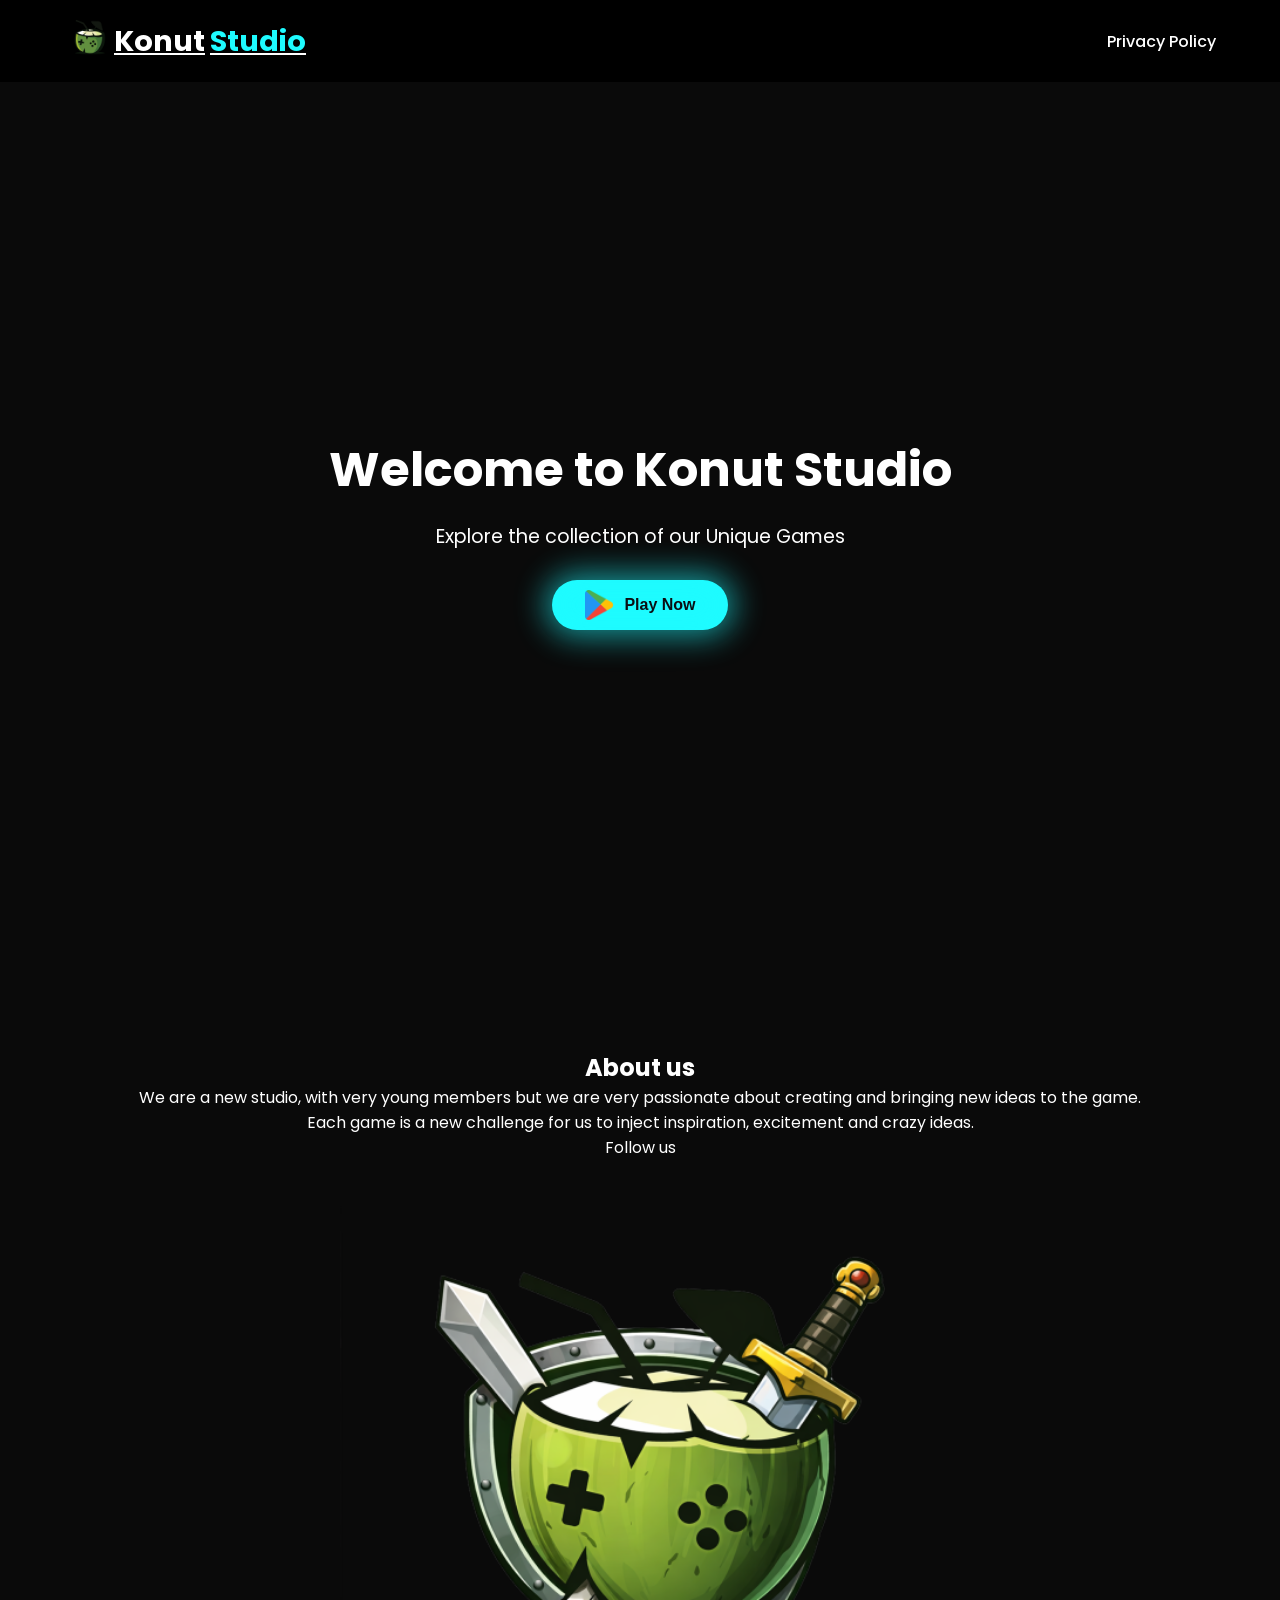
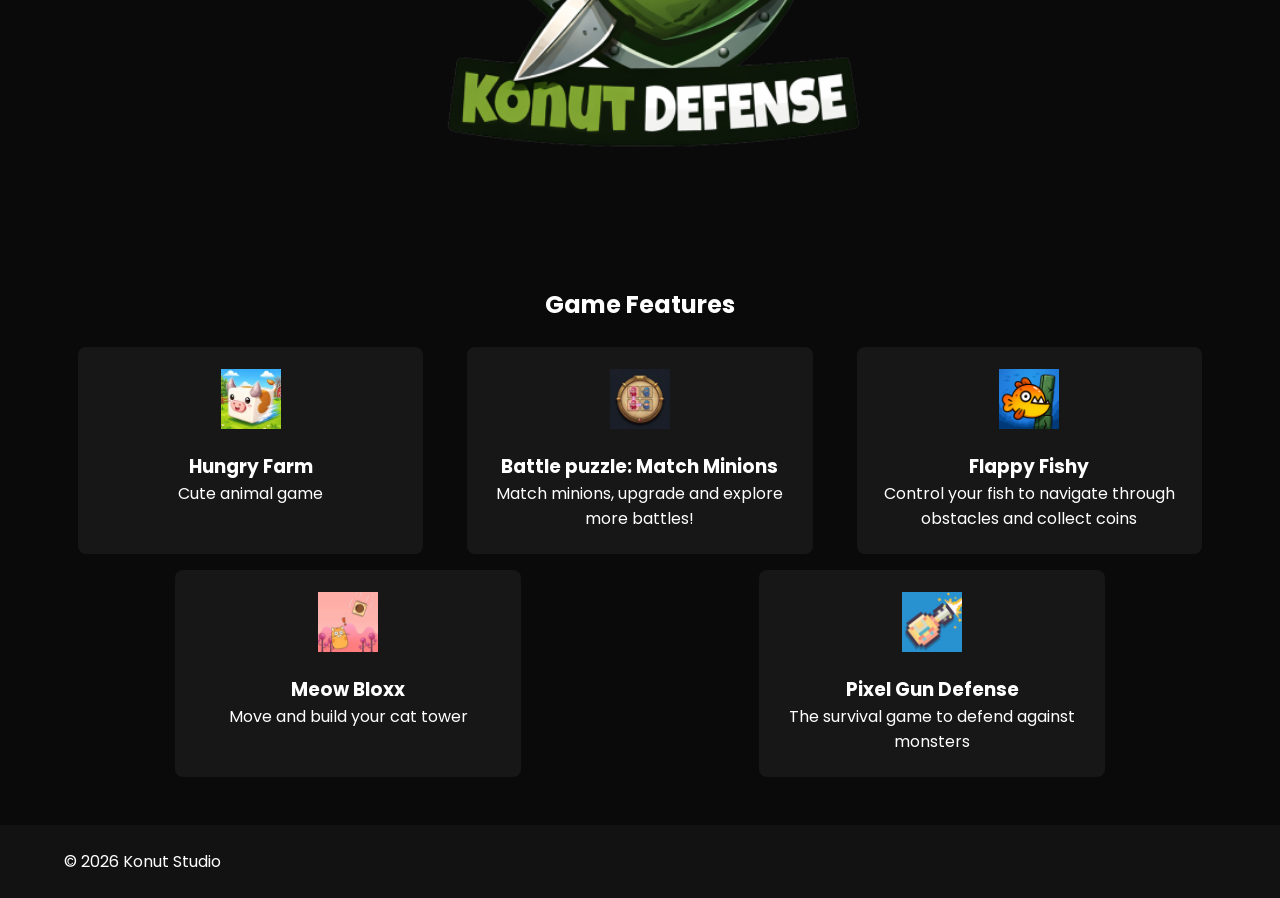
==== index.html @ beae49ca "rename root file" ====
<!DOCTYPE html>
<html lang="en">
<head>
  <meta charset="UTF-8">
  <meta name="viewport" content="width=device-width, initial-scale=1.0">
  <title>Konut Studio</title>
  <link rel="stylesheet" href="styles.css">
  <link rel="preconnect" href="https://fonts.googleapis.com">
  <link rel="preconnect" href="https://fonts.gstatic.com" crossorigin>
  <link href="https://fonts.googleapis.com/css2?family=Poppins:wght@400;600;700&display=swap" rel="stylesheet">
</head>
<body>

  <!-- Navigation -->
  <header class="nav-header">
    <div class="container nav-container">
      <a href="main.html" class="logo"><img src="imgs/Konut_Logo.png" alt=""> Konut <span>Studio</span></a>
      <nav class="main-nav">
        <a href="privacy_policy.html">Privacy Policy</a>
      </nav>
    </div>
  </header>

  <!-- Hero Section -->
  <section class="hero main-page video-container">    
    <video autoplay muted loop class="video-source">
      <source src="vids/bg_clip.mp4" type="video/mp4">
      Your browser does not support the video tag.
    </video>
    <div class="container hero-content">      
      <h1 class="fade-up">Welcome to Konut Studio</h1>
      <p class="fade-up delay-1 ">Explore the collection of our Unique Games</p>
      <button class="btn-primary fade-up delay-2 glow-btn" href="https://play.google.com/store/apps/developer?id=Konut+Studio"><img src="imgs/google-play.png" alt="">Play Now</button>
      <!-- <button class="btn-primary fade-up delay-2 glow-btn"><img src="imgs/app-store.png" alt="">Play Now</button> -->
    </div>
  </section>

  <!-- About -->
  <section id="about" class="about-us section">
    <div class="container">
      <h2 class="fade-up">About us</h2>
      <p class="fade-up delay-1">We are a new studio, with very young members but we are very passionate about creating and bringing new ideas to the game.</p>
      <p class="fade-up delay-2">Each game is a new challenge for us to inject inspiration, excitement and crazy ideas.</p>
      <p class="fade-up delay-3">Follow us</p>
      <img src="imgs/Konut_Defense_Logo.png" alt="Konut Art" class="responsive-img fade-up delay-2">
    </div>
  </section>

  <!-- Features -->
  <section id="features" class="features section">
    <div class="container">
      <h2 class="fade-up">Game Features</h2>
      <br>
      <div class="cards">
        <div class="card fade-up delay-3">        
          <a href="https://play.google.com/store/apps/details?id=com.Konut.HurryFarm&pcampaignid=web_share" target="_blank" rel="noopener noreferrer">
          <img src="imgs/hungry_farm_game_icon.png" alt="Battle">
          <h3>Hungry Farm</h3>
          <p>Cute animal game</p>
          </a>
        </div>

        <div class="card fade-up delay-3">
          <a href="https://play.google.com/store/apps/details?id=com.Konut.MergeMinion&pcampaignid=web_share" target="_blank" rel="noopener noreferrer">
          <img src="imgs/battle_puzzle_match_minions_icon.png" alt="Battle">
          <h3>Battle puzzle: Match Minions</h3>
          <p>Match minions, upgrade and explore more battles!</p>
          </a>
        </div>

        <div class="card fade-up delay-1">
          <a href="https://play.google.com/store/apps/details?id=com.KonutStudio.FlappyFishy&pcampaignid=web_share" target="_blank" rel="noopener noreferrer">
          <img src="imgs/FlappyFishy.png" alt="Collect">
          <h3>Flappy Fishy</h3>
          <p>Control your fish to navigate through obstacles and collect coins</p>
          </a>
        </div>

        <div class="card fade-up delay-2">
          <a href="https://im-not-bomber.itch.io/city-bloxx" target="_blank" rel="noopener noreferrer">
          <img src="imgs/MeowBloxx.png" alt="Explore">
          <h3>Meow Bloxx</h3>
          <p>Move and build your cat tower</p>
          </a>
        </div>

        <div class="card fade-up delay-3">
          <a href="https://im-not-bomber.itch.io/pixel-gun-td" target="_blank" rel="noopener noreferrer">
          <img src="imgs/PixelGunDefense.png" alt="Battle">
          <h3>Pixel Gun Defense</h3>
          <p>The survival game to defend against monsters</p>
          </a>
        </div>

      </div>
    </div>
  </section>

  <!-- Footer -->
  <footer id="footer" class="footer">
    <div class="container">
      <p>&copy; 2026 Konut Studio</p>
    </div>
  </footer>

  <script src="app.js"></script>
</body>
</html>
---- styles.css ----
/* Base */
* { margin: 0; padding: 0; box-sizing: border-box; }
body { font-family: 'Poppins', sans-serif; background: #0a0a0a; color: #fff; }
.container { width: 90%; max-width: 1200px; margin: auto; }

/* Title */
.title a { text-decoration: none; color: inherit; }

/* Navigation */
.nav-header { background: #000000; padding: 1rem 0; position: sticky; top: 0; z-index: 100; }
.nav-container { display: flex; justify-content: space-between; align-items: center; }
.logo { font-size: 1.8rem; font-weight: 700; color: #fff; align-items: center; display: flex; }
.logo span { color: #1efbff; margin-left: 5px;}
.logo img { width: 50px; height: 50px;}
.main-nav a { margin-left: 1.5rem; text-decoration: none; color: #fff; font-weight: 500; }
.main-nav a:hover { color: #1efbff; }

/* Hero */
.hero { height: 90vh; display: flex; align-items: center; justify-content: center; text-align: center; }
.hero h1 { font-size: 3rem; margin-bottom: 1rem; }
.hero p { font-size: 1.2rem; margin-bottom: 1.8rem; }
.btn-primary { padding: .75rem 2rem; background: #1efbff; border: none; color: #111; cursor: pointer; border-radius: 4px; font-weight: 600; }

/* background */
/* .main-page {background: url('imgs/Background.png') bottom/cover no-repeat;} */
.battle-puzzle-merge-minions-page {background: url('battle_puzzle_match_minions/imgs/bg.png') bottom/cover no-repeat;}

/* Sections */
.section { padding: 3rem 0; text-align: center; }
.features .cards { display: flex; justify-content: space-around; flex-wrap: wrap; gap: 1rem; }
.card { background: #171717; padding: 1.4rem; width: 30%; border-radius: 8px; transition: transform .3s; }
.card:hover { transform: scale(1.05); }
.card img { width: 60px; margin-bottom: 1rem; }
.card a { text-decoration: none; color: inherit; }
.card-big img { width: 15rem; margin-bottom: 1rem; }


/* Video */
.video-container {
  position: relative;
  width: 100%;     
  height: 100vh;    
  overflow: hidden;  
  margin-bottom: 20px;
}
.video-source {
  position: absolute;
  top: 20%;
  left: 50%;
  transform: translate(-50%, -50%);
  min-width: 100%;
  min-height: 100%;
  width: auto;
  height: auto;
  object-fit: cover;       
  object-position: center;
  z-index: -1;       
}

/* Policy */
.policy { padding: 3rem 0; }

/* Roadmap */
.roadmap ul { list-style: none; margin-top: 1rem; font-size: 1rem; }

/* Footer */
.footer { background: #121212; padding: 1.5rem 0; }

/* Responsive */

@media (max-width: 1080px) {
  .main-nav { font-size: 10px;}
}

@media (max-width: 768px) {
  .features .cards { flex-direction: column; }
  .card { width: 80%; margin: auto; }
  .main-nav { font-size: 8px;}
}

@media (max-width: 480px) {
  .main-nav { font-size: 6px;}
}

/* Animations */
.fade-up {
  opacity: 0;
}

.active {
  opacity: 0;
  transform: translateY(20px);
  animation: fadeUp 0.6s forwards;
}

.delay-1 { animation-delay: .3s; }
.delay-2 { animation-delay: .6s; }
.delay-3 { animation-delay: .9s; }

@keyframes fadeUp {
  to { opacity: 1; transform: translateY(0); }
}

/* Utility */
.responsive-img { width: 100%; max-width: 600px; margin-top: 1.5rem; border-radius: 12px; }

/* Glow button */
.glow-btn {
  position: relative;
  padding: 0.65rem 2.0rem;
  margin: 0 0.5rem;
  font-size: 1rem;
  font-weight: 700;
  color: #0b0e13;
  background: #1efbff;
  border: none;
  border-radius: 999px;
  cursor: pointer;
  outline: none;
  transition: transform 0.2s ease, box-shadow 0.2s ease;
  align-items: center;
  display: inline-flex;
}
.glow-btn img { width: 30px; height: 30px; margin-right: 10px;}

/* SOFT GLOW */
.glow-btn::before {
  content: "";
  position: absolute;
  inset: -6px;
  border-radius: inherit;
  background: #1efbff;
  filter: blur(16px);
  opacity: 0.6;
  z-index: -1;
  transition: opacity 0.2s ease;
}

/* HOVER */
.glow-btn:hover {
  transform: translateY(-2px);
  box-shadow: 0 10px 30px rgba(30, 251, 255, 0.6);
}

.glow-btn:hover::before {
  opacity: 1;
}

/* ACTIVE */
.glow-btn:active {
  transform: translateY(0);
  box-shadow: 0 5px 15px rgba(30, 251, 255, 0.4);
}
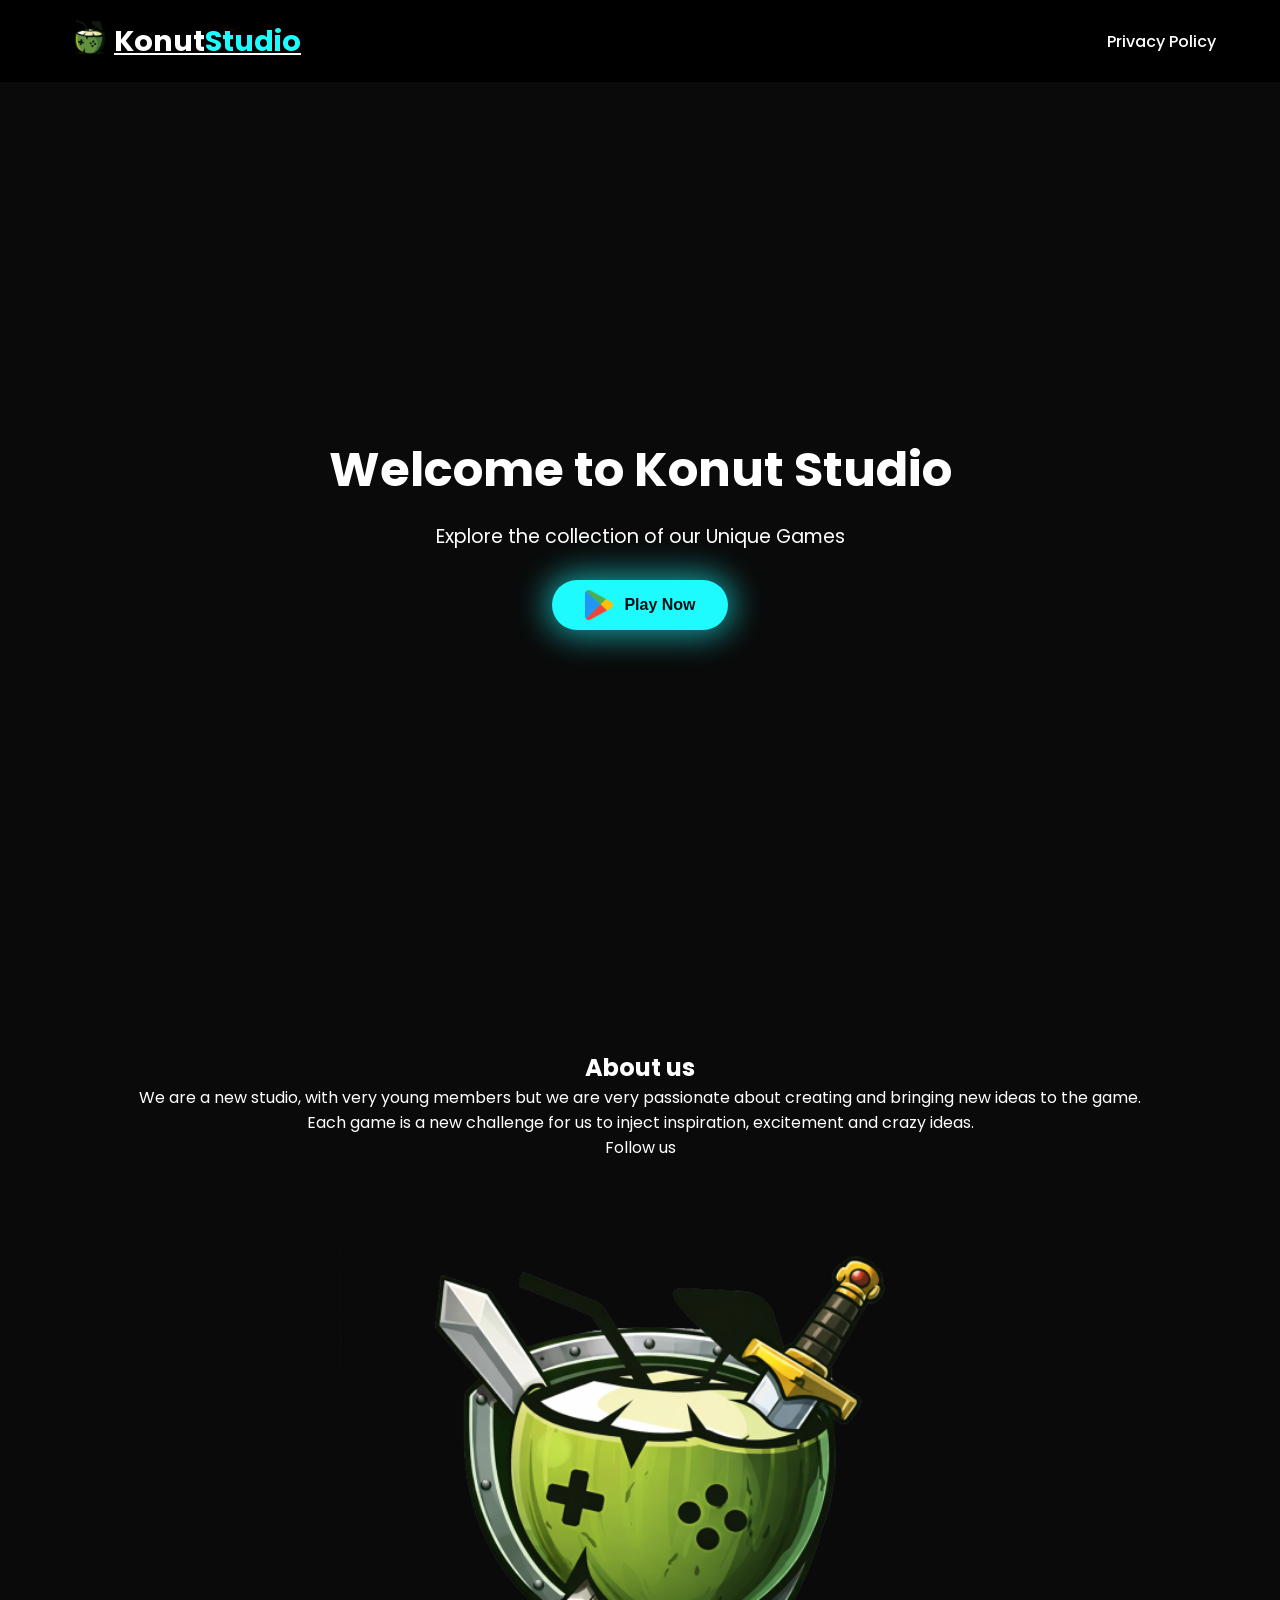
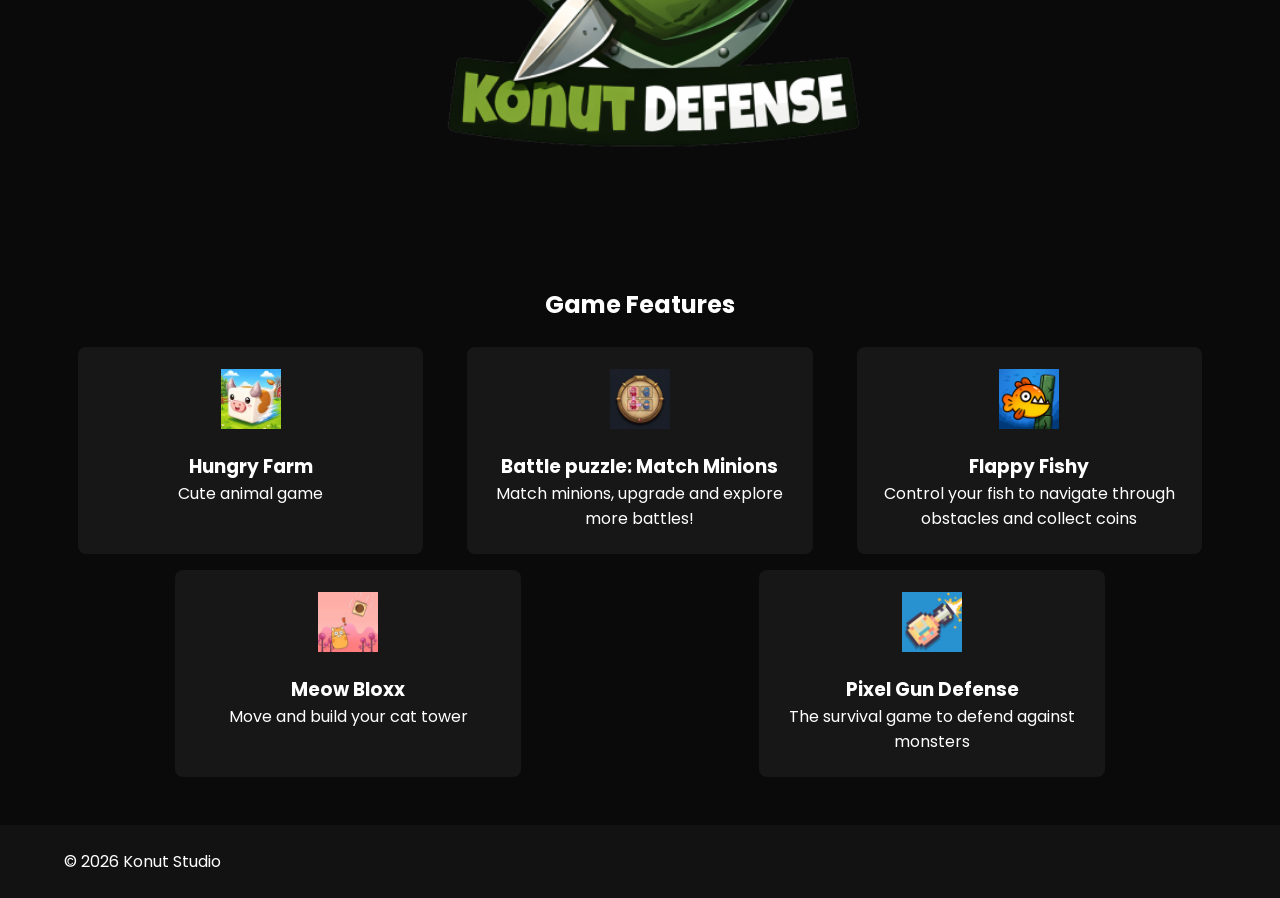
==== commit e97ad341: "fix logo" ====
--- a/index.html
+++ b/index.html
@@ -8,13 +8,14 @@
   <link rel="preconnect" href="https://fonts.googleapis.com">
   <link rel="preconnect" href="https://fonts.gstatic.com" crossorigin>
   <link href="https://fonts.googleapis.com/css2?family=Poppins:wght@400;600;700&display=swap" rel="stylesheet">
+  <link rel="icon" type="image/x-icon" href="imgs/Konut_Logo.png">
 </head>
 <body>
 
   <!-- Navigation -->
   <header class="nav-header">
     <div class="container nav-container">
-      <a href="main.html" class="logo"><img src="imgs/Konut_Logo.png" alt=""> Konut <span>Studio</span></a>
+      <a href="index.html" class="logo"><img src="imgs/Konut_Logo.png" alt=""> Konut <span>Studio</span></a>
       <nav class="main-nav">
         <a href="privacy_policy.html">Privacy Policy</a>
       </nav>
--- a/styles.css
+++ b/styles.css
@@ -10,7 +10,7 @@
 .nav-header { background: #000000; padding: 1rem 0; position: sticky; top: 0; z-index: 100; }
 .nav-container { display: flex; justify-content: space-between; align-items: center; }
 .logo { font-size: 1.8rem; font-weight: 700; color: #fff; align-items: center; display: flex; }
-.logo span { color: #1efbff; margin-left: 5px;}
+.logo span { color: #1efbff; }
 .logo img { width: 50px; height: 50px;}
 .main-nav a { margin-left: 1.5rem; text-decoration: none; color: #fff; font-weight: 500; }
 .main-nav a:hover { color: #1efbff; }
